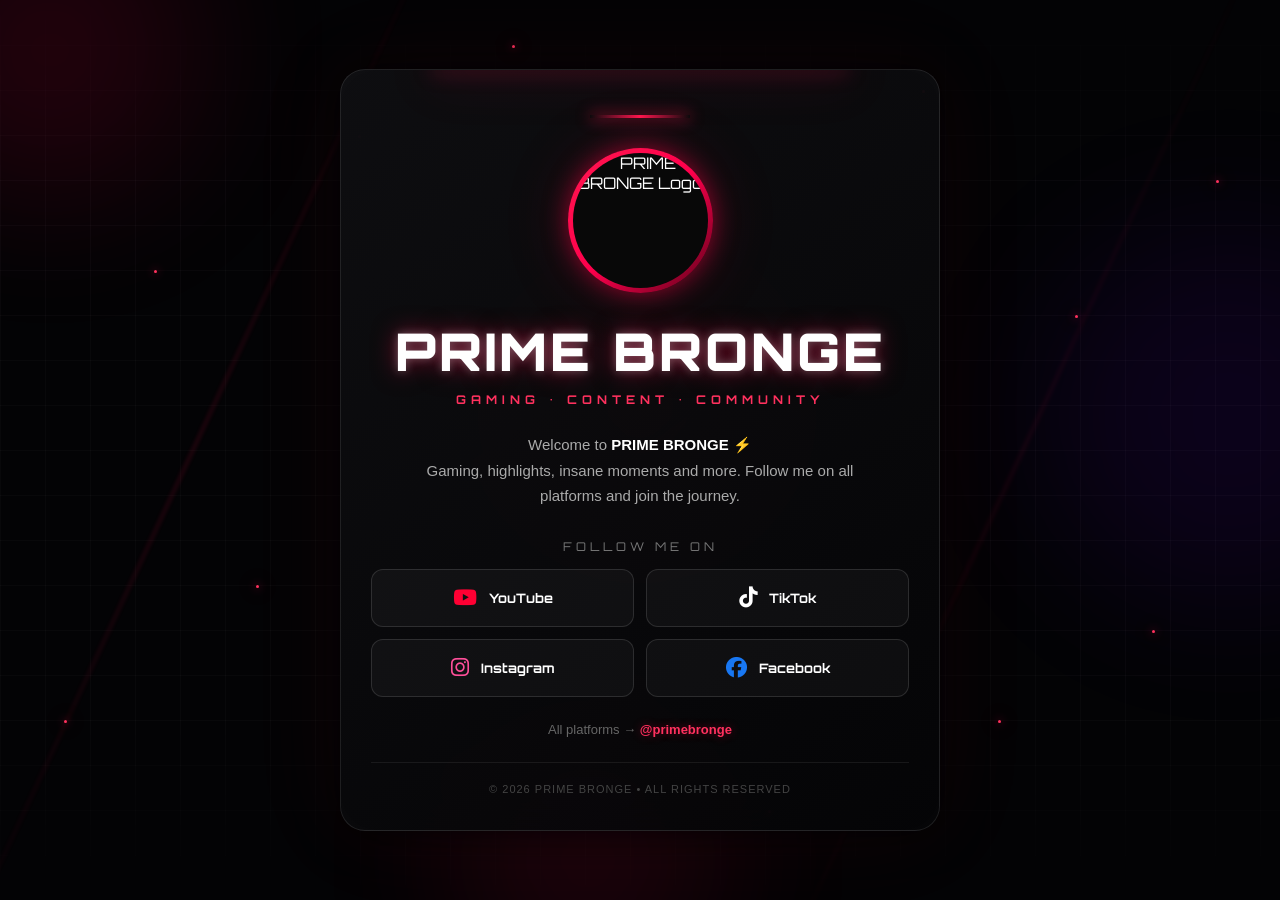
==== index.html @ a65642b0 "Create index.html for PRIME BRONGE gaming page This HTML file sets up a gaming-themed webpage with a" ====
<!DOCTYPE html>
<html lang="en">
<head>
  <meta charset="UTF-8">
  <meta name="viewport" content="width=device-width, initial-scale=1.0">

  <title>PRIME BRONGE | Gaming</title>

  <!-- Google Font -->
  <link rel="preconnect" href="https://fonts.googleapis.com">
  <link rel="preconnect" href="https://fonts.gstatic.com" crossorigin>
  <link href="https://fonts.googleapis.com/css2?family=Orbitron:wght@400;500;600;700;800;900&display=swap" rel="stylesheet">

  <!-- Font Awesome -->
  <link rel="stylesheet"
        href="https://cdnjs.cloudflare.com/ajax/libs/font-awesome/6.5.2/css/all.min.css">

  <style>

    /* =========================
       RESET
    ========================= */

    * {
      margin: 0;
      padding: 0;
      box-sizing: border-box;
    }

    html {
      scroll-behavior: smooth;
    }

    body {
      min-height: 100vh;
      font-family: 'Orbitron', sans-serif;
      background: #030305;
      color: #fff;
      display: flex;
      align-items: center;
      justify-content: center;
      overflow-x: hidden;
      position: relative;
    }


    /* =========================
       ANIMATED BACKGROUND
    ========================= */

    .bg-effects {
      position: fixed;
      inset: 0;
      overflow: hidden;
      pointer-events: none;
      z-index: 0;

      background:
        radial-gradient(
          circle at 50% 45%,
          rgba(255, 0, 70, 0.08),
          transparent 35%
        );
    }


    /* Background Grid */

    .bg-effects::before {
      content: "";
      position: absolute;
      inset: 0;

      background-image:
        linear-gradient(
          rgba(255,255,255,0.025) 1px,
          transparent 1px
        ),
        linear-gradient(
          90deg,
          rgba(255,255,255,0.025) 1px,
          transparent 1px
        );

      background-size: 45px 45px;

      mask-image: linear-gradient(
        to bottom,
        transparent,
        black 20%,
        black 80%,
        transparent
      );
    }


    /* Glowing Orbs */

    .orb {
      position: absolute;
      border-radius: 50%;
      filter: blur(75px);
      opacity: .55;

      animation:
        floatOrb 9s ease-in-out infinite alternate;
    }

    .orb-1 {
      width: 300px;
      height: 300px;

      background: rgba(255, 0, 70, .23);

      top: -100px;
      left: -100px;
    }

    .orb-2 {
      width: 380px;
      height: 380px;

      background: rgba(110, 0, 255, .16);

      right: -140px;
      top: 25%;

      animation-delay: -3s;
    }

    .orb-3 {
      width: 280px;
      height: 280px;

      background: rgba(255, 20, 80, .18);

      bottom: -100px;
      left: 35%;

      animation-delay: -5s;
    }


    @keyframes floatOrb {

      0% {
        transform:
          translate(0, 0)
          scale(1);
      }

      50% {
        transform:
          translate(80px, 40px)
          scale(1.15);
      }

      100% {
        transform:
          translate(-40px, -60px)
          scale(.9);
      }

    }


    /* =========================
       MOVING LIGHT BEAMS
    ========================= */

    .light-beam {
      position: absolute;

      width: 2px;
      height: 140%;

      top: -20%;

      opacity: .25;

      filter: blur(2px);

      background:
        linear-gradient(
          transparent,
          #ff174f,
          transparent
        );

      transform: rotate(25deg);

      animation:
        beamMove 8s linear infinite;
    }

    .beam-1 {
      left: 15%;
    }

    .beam-2 {
      right: 20%;

      animation-delay: -4s;

      opacity: .14;
    }


    @keyframes beamMove {

      0% {
        transform:
          translateX(-600px)
          rotate(25deg);
      }

      100% {
        transform:
          translateX(900px)
          rotate(25deg);
      }

    }


    /* =========================
       FLOATING PARTICLES
    ========================= */

    .particles span {
      position: absolute;

      width: 3px;
      height: 3px;

      background: #ff315e;

      border-radius: 50%;

      box-shadow:
        0 0 10px #ff174f,
        0 0 20px rgba(255,0,70,.5);

      animation:
        particleFloat linear infinite;
    }


    .particles span:nth-child(1) {
      left: 5%;
      top: 80%;
      animation-duration: 7s;
    }

    .particles span:nth-child(2) {
      left: 12%;
      top: 30%;
      animation-duration: 9s;
    }

    .particles span:nth-child(3) {
      left: 20%;
      top: 65%;
      animation-duration: 6s;
    }

    .particles span:nth-child(4) {
      left: 28%;
      top: 15%;
      animation-duration: 8s;
    }

    .particles span:nth-child(5) {
      left: 35%;
      top: 85%;
      animation-duration: 10s;
    }

    .particles span:nth-child(6) {
      left: 43%;
      top: 40%;
      animation-duration: 7s;
    }

    .particles span:nth-child(7) {
      left: 50%;
      top: 75%;
      animation-duration: 9s;
    }

    .particles span:nth-child(8) {
      left: 58%;
      top: 20%;
      animation-duration: 6s;
    }

    .particles span:nth-child(9) {
      left: 65%;
      top: 60%;
      animation-duration: 8s;
    }

    .particles span:nth-child(10) {
      left: 72%;
      top: 10%;
      animation-duration: 7s;
    }

    .particles span:nth-child(11) {
      left: 78%;
      top: 80%;
      animation-duration: 10s;
    }

    .particles span:nth-child(12) {
      left: 84%;
      top: 35%;
      animation-duration: 6s;
    }

    .particles span:nth-child(13) {
      left: 90%;
      top: 70%;
      animation-duration: 9s;
    }

    .particles span:nth-child(14) {
      left: 95%;
      top: 20%;
      animation-duration: 7s;
    }

    .particles span:nth-child(15) {
      left: 40%;
      top: 5%;
      animation-duration: 8s;
    }

    .particles span:nth-child(16) {
      left: 60%;
      top: 90%;
      animation-duration: 6s;
    }


    @keyframes particleFloat {

      0% {
        transform:
          translateY(50px)
          scale(.5);

        opacity: 0;
      }

      20% {
        opacity: 1;
      }

      80% {
        opacity: .8;
      }

      100% {
        transform:
          translateY(-170px)
          scale(1);

        opacity: 0;
      }

    }


    /* =========================
       MAIN CARD
    ========================= */

    .card {

      width: min(92%, 600px);

      padding:
        45px 30px 35px;

      margin: 30px 0;

      text-align: center;

      background:
        linear-gradient(
          145deg,
          rgba(15,15,18,.92),
          rgba(5,5,7,.88)
        );

      border:
        1px solid rgba(255,255,255,.10);

      border-radius: 25px;

      backdrop-filter: blur(18px);

      -webkit-backdrop-filter: blur(18px);

      box-shadow:

        0 0 40px rgba(0,0,0,.85),

        0 0 100px
        rgba(255,0,70,.07),

        inset 0 0 30px
        rgba(255,255,255,.015);

      position: relative;

      z-index: 5;

      overflow: hidden;
    }


    /* Card Glow */

    .card::before {

      content: "";

      position: absolute;

      top: -2px;
      left: 15%;

      width: 70%;
      height: 2px;

      background:
        linear-gradient(
          90deg,
          transparent,
          #ff174f,
          transparent
        );

      box-shadow:
        0 0 20px #ff174f,
        0 0 50px #ff174f;

      animation:
        cardGlow 3s ease-in-out infinite;
    }


    @keyframes cardGlow {

      0%,100% {
        opacity: .4;
      }

      50% {
        opacity: 1;
      }

    }


    /* =========================
       TOP LINE
    ========================= */

    .top-line {

      width: 100px;
      height: 3px;

      margin:
        0 auto 30px;

      background:
        linear-gradient(
          90deg,
          transparent,
          #ff174f,
          transparent
        );

      box-shadow:
        0 0 15px #ff174f;
    }


    /* =========================
       LOGO
    ========================= */

    .logo-box {

      width: 145px;
      height: 145px;

      margin: auto;

      border-radius: 50%;

      padding: 5px;

      background:
        linear-gradient(
          135deg,
          #ff174f,
          #ff004c,
          #5b0019
        );

      box-shadow:

        0 0 25px
        rgba(255,0,70,.5),

        0 0 70px
        rgba(255,0,70,.15);

      animation:
        logoPulse 2.5s
        infinite ease-in-out;
    }


    .logo-box img {

      width: 100%;
      height: 100%;

      object-fit: cover;

      border-radius: 50%;

      background: #080808;

      display: block;
    }


    @keyframes logoPulse {

      0%,100% {

        box-shadow:
          0 0 25px
          rgba(255,0,70,.5);
      }

      50% {

        box-shadow:
          0 0 45px
          rgba(255,0,70,.85);
      }

    }


    /* =========================
       NAME
    ========================= */

    .name {

      margin-top: 25px;

      font-size:
        clamp(30px, 7vw, 52px);

      font-weight: 900;

      letter-spacing: 3px;

      color: #fff;

      text-shadow:

        0 0 10px
        rgba(255,255,255,.3),

        0 0 25px
        rgba(255,0,70,.5);
    }


    .tag {

      margin-top: 8px;

      font-size: 12px;

      letter-spacing: 5px;

      color: #ff315e;

      font-weight: 700;
    }


    /* =========================
       BIO
    ========================= */

    .bio {

      max-width: 470px;

      margin:
        25px auto 30px;

      color: #aaa;

      font-family: Arial, sans-serif;

      font-size: 15px;

      line-height: 1.7;
    }

    .bio b {
      color: #fff;
    }


    /* =========================
       SOCIAL TITLE
    ========================= */

    .social-title {

      font-size: 12px;

      letter-spacing: 4px;

      color: #777;

      margin-bottom: 15px;
    }


    /* =========================
       SOCIAL BUTTONS
    ========================= */

    .socials {

      display: grid;

      grid-template-columns:
        repeat(2, 1fr);

      gap: 12px;
    }


    .social-btn {

      position: relative;

      height: 58px;

      display: flex;

      align-items: center;

      justify-content: center;

      gap: 12px;

      color: #fff;

      text-decoration: none;

      border:
        1px solid
        rgba(255,255,255,.12);

      border-radius: 12px;

      background:
        rgba(255,255,255,.035);

      overflow: hidden;

      transition:
        .3s ease;

      font-size: 13px;

      font-weight: 700;
    }


    /* Button Shine */

    .social-btn::before {

      content: "";

      position: absolute;

      inset: 0;

      background:
        linear-gradient(
          90deg,
          transparent,
          rgba(255,255,255,.10),
          transparent
        );

      transform:
        translateX(-100%);

      transition: .5s;
    }


    .social-btn:hover::before {

      transform:
        translateX(100%);
    }


    .social-btn:hover {

      transform:
        translateY(-5px);

      border-color:
        #ff174f;

      box-shadow:

        0 8px 25px
        rgba(255,0,70,.20),

        inset 0 0 20px
        rgba(255,0,70,.05);
    }


    .social-btn i {

      font-size: 21px;

      transition: .3s;
    }


    .social-btn:hover i {

      transform:
        scale(1.2);

      filter:
        drop-shadow(
          0 0 8px currentColor
        );
    }


    /* Platform Colors */

    .youtube i {
      color: #ff0033;
    }

    .tiktok i {
      color: #fff;
    }

    .instagram i {
      color: #ff4f9a;
    }

    .facebook i {
      color: #1877f2;
    }


    /* =========================
       HANDLE
    ========================= */

    .handle {

      margin-top: 25px;

      font-family: Arial, sans-serif;

      color: #666;

      font-size: 13px;
    }


    .handle span {

      color: #ff315e;

      font-weight: bold;

      text-shadow:
        0 0 10px
        rgba(255,0,70,.4);
    }


    /* =========================
       FOOTER
    ========================= */

    .footer {

      margin-top: 25px;

      padding-top: 20px;

      border-top:
        1px solid
        rgba(255,255,255,.07);

      color: #444;

      font-family: Arial, sans-serif;

      font-size: 11px;

      letter-spacing: 1px;
    }


    /* =========================
       MOBILE
    ========================= */

    @media (max-width: 500px) {

      .card {

        padding:
          35px 18px 25px;
      }


      .logo-box {

        width: 125px;
        height: 125px;
      }


      .socials {

        grid-template-columns: 1fr;
      }


      .name {

        letter-spacing: 2px;
      }


      .tag {

        font-size: 9px;

        letter-spacing: 3px;
      }

    }


    /* =========================
       REDUCED MOTION
    ========================= */

    @media (prefers-reduced-motion: reduce) {

      *,
      *::before,
      *::after {

        animation-duration: 0.01ms !important;

        animation-iteration-count: 1 !important;

        scroll-behavior: auto !important;
      }

    }

  </style>
</head>


<body>


  <!-- =========================
       ANIMATED BACKGROUND
  ========================= -->

  <div class="bg-effects">

    <div class="orb orb-1"></div>

    <div class="orb orb-2"></div>

    <div class="orb orb-3"></div>


    <div class="light-beam beam-1"></div>

    <div class="light-beam beam-2"></div>


    <div class="particles">

      <span></span>
      <span></span>
      <span></span>
      <span></span>

      <span></span>
      <span></span>
      <span></span>
      <span></span>

      <span></span>
      <span></span>
      <span></span>
      <span></span>

      <span></span>
      <span></span>
      <span></span>
      <span></span>

    </div>

  </div>



  <!-- =========================
       MAIN CARD
  ========================= -->

  <main class="card">


    <!-- Top Glow -->

    <div class="top-line"></div>


    <!-- Logo -->

    <div class="logo-box">

      <img
        src="logo.png"
        alt="PRIME BRONGE Logo"
      >

    </div>


    <!-- Name -->

    <h1 class="name">
      PRIME BRONGE
    </h1>


    <div class="tag">
      GAMING • CONTENT • COMMUNITY
    </div>


    <!-- About -->

    <p class="bio">

      Welcome to <b>PRIME BRONGE</b> ⚡<br>

      Gaming, highlights, insane moments
      and more.

      Follow me on all platforms
      and join the journey.

    </p>


    <!-- Social Title -->

    <div class="social-title">
      FOLLOW ME ON
    </div>


    <!-- =========================
         SOCIAL BUTTONS
    ========================= -->

    <div class="socials">


      <!-- YouTube -->

      <a
        class="social-btn youtube"
        href="https://www.youtube.com/@primebronge"
        target="_blank"
        rel="noopener noreferrer"
      >

        <i class="fa-brands fa-youtube"></i>

        <span>
          YouTube
        </span>

      </a>


      <!-- TikTok -->

      <a
        class="social-btn tiktok"
        href="https://www.tiktok.com/@primebronge"
        target="_blank"
        rel="noopener noreferrer"
      >

        <i class="fa-brands fa-tiktok"></i>

        <span>
          TikTok
        </span>

      </a>


      <!-- Instagram -->

      <a
        class="social-btn instagram"
        href="https://www.instagram.com/primebronge/"
        target="_blank"
        rel="noopener noreferrer"
      >

        <i class="fa-brands fa-instagram"></i>

        <span>
          Instagram
        </span>

      </a>


      <!-- Facebook -->

      <a
        class="social-btn facebook"
        href="https://www.facebook.com/primebronge0"
        target="_blank"
        rel="noopener noreferrer"
      >

        <i class="fa-brands fa-facebook"></i>

        <span>
          Facebook
        </span>

      </a>


    </div>


    <!-- Handle -->

    <div class="handle">

      All platforms →

      <span>
        @primebronge
      </span>

    </div>


    <!-- Footer -->

    <div class="footer">

      © 2026 PRIME BRONGE
      • ALL RIGHTS RESERVED

    </div>


  </main>


</body>
</html>
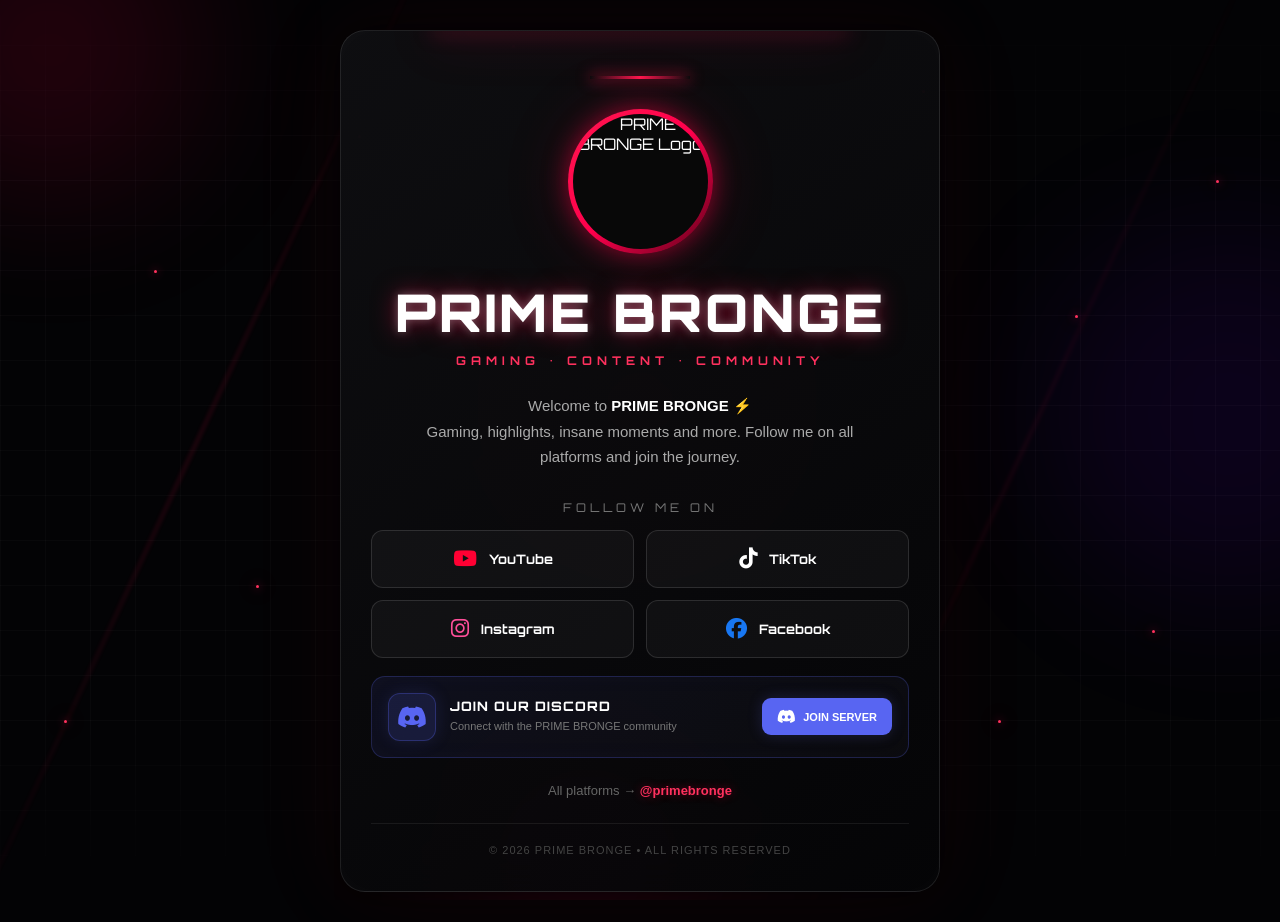
==== commit 0ed9a7fd: "Refactor HTML structure and update styles" ====
--- a/index.html
+++ b/index.html
@@ -1,25 +1,44 @@
 <!DOCTYPE html>
 <html lang="en">
+
 <head>
+
   <meta charset="UTF-8">
-  <meta name="viewport" content="width=device-width, initial-scale=1.0">
+
+  <meta name="viewport"
+        content="width=device-width, initial-scale=1.0">
 
   <title>PRIME BRONGE | Gaming</title>
 
-  <!-- Google Font -->
-  <link rel="preconnect" href="https://fonts.googleapis.com">
-  <link rel="preconnect" href="https://fonts.gstatic.com" crossorigin>
-  <link href="https://fonts.googleapis.com/css2?family=Orbitron:wght@400;500;600;700;800;900&display=swap" rel="stylesheet">
-
-  <!-- Font Awesome -->
+
+  <!-- =========================
+       GOOGLE FONT
+  ========================== -->
+
+  <link rel="preconnect"
+        href="https://fonts.googleapis.com">
+
+  <link rel="preconnect"
+        href="https://fonts.gstatic.com"
+        crossorigin>
+
+  <link href="https://fonts.googleapis.com/css2?family=Orbitron:wght@400;500;600;700;800;900&display=swap"
+        rel="stylesheet">
+
+
+  <!-- =========================
+       FONT AWESOME
+  ========================== -->
+
   <link rel="stylesheet"
         href="https://cdnjs.cloudflare.com/ajax/libs/font-awesome/6.5.2/css/all.min.css">
 
+
   <style>
 
     /* =========================
        RESET
-    ========================= */
+    ========================== */
 
     * {
       margin: 0;
@@ -27,151 +46,240 @@
       box-sizing: border-box;
     }
 
+
     html {
       scroll-behavior: smooth;
     }
 
+
     body {
+
       min-height: 100vh;
+
       font-family: 'Orbitron', sans-serif;
+
       background: #030305;
+
       color: #fff;
+
       display: flex;
+
       align-items: center;
+
       justify-content: center;
+
       overflow-x: hidden;
+
       position: relative;
+
     }
 
 
     /* =========================
        ANIMATED BACKGROUND
-    ========================= */
+    ========================== */
 
     .bg-effects {
+
       position: fixed;
+
       inset: 0;
+
       overflow: hidden;
+
       pointer-events: none;
+
       z-index: 0;
 
       background:
+
         radial-gradient(
+
           circle at 50% 45%,
+
           rgba(255, 0, 70, 0.08),
+
           transparent 35%
+
         );
+
     }
 
 
     /* Background Grid */
 
     .bg-effects::before {
+
       content: "";
+
       position: absolute;
+
       inset: 0;
 
       background-image:
+
         linear-gradient(
+
           rgba(255,255,255,0.025) 1px,
+
           transparent 1px
+
         ),
+
         linear-gradient(
+
           90deg,
+
           rgba(255,255,255,0.025) 1px,
+
           transparent 1px
+
         );
 
       background-size: 45px 45px;
 
-      mask-image: linear-gradient(
-        to bottom,
-        transparent,
-        black 20%,
-        black 80%,
-        transparent
-      );
-    }
-
-
-    /* Glowing Orbs */
+      mask-image:
+
+        linear-gradient(
+
+          to bottom,
+
+          transparent,
+
+          black 20%,
+
+          black 80%,
+
+          transparent
+
+        );
+
+    }
+
+
+    /* =========================
+       GLOWING ORBS
+    ========================== */
 
     .orb {
+
       position: absolute;
+
       border-radius: 50%;
+
       filter: blur(75px);
+
       opacity: .55;
 
       animation:
+
         floatOrb 9s ease-in-out infinite alternate;
-    }
+
+    }
+
 
     .orb-1 {
+
       width: 300px;
+
       height: 300px;
 
-      background: rgba(255, 0, 70, .23);
+      background:
+
+        rgba(255, 0, 70, .23);
 
       top: -100px;
+
       left: -100px;
-    }
+
+    }
+
 
     .orb-2 {
+
       width: 380px;
+
       height: 380px;
 
-      background: rgba(110, 0, 255, .16);
+      background:
+
+        rgba(110, 0, 255, .16);
 
       right: -140px;
+
       top: 25%;
 
       animation-delay: -3s;
-    }
+
+    }
+
 
     .orb-3 {
+
       width: 280px;
+
       height: 280px;
 
-      background: rgba(255, 20, 80, .18);
+      background:
+
+        rgba(255, 20, 80, .18);
 
       bottom: -100px;
+
       left: 35%;
 
       animation-delay: -5s;
+
     }
 
 
     @keyframes floatOrb {
 
       0% {
+
         transform:
+
           translate(0, 0)
+
           scale(1);
-      }
+
+      }
+
 
       50% {
+
         transform:
+
           translate(80px, 40px)
+
           scale(1.15);
-      }
+
+      }
+
 
       100% {
+
         transform:
+
           translate(-40px, -60px)
+
           scale(.9);
+
       }
 
     }
 
 
     /* =========================
-       MOVING LIGHT BEAMS
-    ========================= */
+       LIGHT BEAMS
+    ========================== */
 
     .light-beam {
+
       position: absolute;
 
       width: 2px;
+
       height: 140%;
 
       top: -20%;
@@ -181,56 +289,80 @@
       filter: blur(2px);
 
       background:
+
         linear-gradient(
+
           transparent,
+
           #ff174f,
+
           transparent
+
         );
 
       transform: rotate(25deg);
 
       animation:
+
         beamMove 8s linear infinite;
-    }
+
+    }
+
 
     .beam-1 {
+
       left: 15%;
-    }
+
+    }
+
 
     .beam-2 {
+
       right: 20%;
 
       animation-delay: -4s;
 
       opacity: .14;
+
     }
 
 
     @keyframes beamMove {
 
       0% {
+
         transform:
+
           translateX(-600px)
+
           rotate(25deg);
-      }
+
+      }
+
 
       100% {
+
         transform:
+
           translateX(900px)
+
           rotate(25deg);
+
       }
 
     }
 
 
     /* =========================
-       FLOATING PARTICLES
-    ========================= */
+       PARTICLES
+    ========================== */
 
     .particles span {
+
       position: absolute;
 
       width: 3px;
+
       height: 3px;
 
       background: #ff315e;
@@ -238,135 +370,239 @@
       border-radius: 50%;
 
       box-shadow:
+
         0 0 10px #ff174f,
-        0 0 20px rgba(255,0,70,.5);
+
+        0 0 20px
+
+        rgba(255,0,70,.5);
 
       animation:
-        particleFloat linear infinite;
+
+        particleFloat
+
+        linear
+
+        infinite;
+
     }
 
 
     .particles span:nth-child(1) {
+
       left: 5%;
+
       top: 80%;
+
       animation-duration: 7s;
-    }
+
+    }
+
 
     .particles span:nth-child(2) {
+
       left: 12%;
+
       top: 30%;
+
       animation-duration: 9s;
-    }
+
+    }
+
 
     .particles span:nth-child(3) {
+
       left: 20%;
+
       top: 65%;
+
       animation-duration: 6s;
-    }
+
+    }
+
 
     .particles span:nth-child(4) {
+
       left: 28%;
+
       top: 15%;
+
       animation-duration: 8s;
-    }
+
+    }
+
 
     .particles span:nth-child(5) {
+
       left: 35%;
+
       top: 85%;
+
       animation-duration: 10s;
-    }
+
+    }
+
 
     .particles span:nth-child(6) {
+
       left: 43%;
+
       top: 40%;
+
       animation-duration: 7s;
-    }
+
+    }
+
 
     .particles span:nth-child(7) {
+
       left: 50%;
+
       top: 75%;
+
       animation-duration: 9s;
-    }
+
+    }
+
 
     .particles span:nth-child(8) {
+
       left: 58%;
+
       top: 20%;
+
       animation-duration: 6s;
-    }
+
+    }
+
 
     .particles span:nth-child(9) {
+
       left: 65%;
+
       top: 60%;
+
       animation-duration: 8s;
-    }
+
+    }
+
 
     .particles span:nth-child(10) {
+
       left: 72%;
+
       top: 10%;
+
       animation-duration: 7s;
-    }
+
+    }
+
 
     .particles span:nth-child(11) {
+
       left: 78%;
+
       top: 80%;
+
       animation-duration: 10s;
-    }
+
+    }
+
 
     .particles span:nth-child(12) {
+
       left: 84%;
+
       top: 35%;
+
       animation-duration: 6s;
-    }
+
+    }
+
 
     .particles span:nth-child(13) {
+
       left: 90%;
+
       top: 70%;
+
       animation-duration: 9s;
-    }
+
+    }
+
 
     .particles span:nth-child(14) {
+
       left: 95%;
+
       top: 20%;
+
       animation-duration: 7s;
-    }
+
+    }
+
 
     .particles span:nth-child(15) {
+
       left: 40%;
+
       top: 5%;
+
       animation-duration: 8s;
-    }
+
+    }
+
 
     .particles span:nth-child(16) {
+
       left: 60%;
+
       top: 90%;
+
       animation-duration: 6s;
+
     }
 
 
     @keyframes particleFloat {
 
       0% {
+
         transform:
+
           translateY(50px)
+
           scale(.5);
 
         opacity: 0;
-      }
+
+      }
+
 
       20% {
+
         opacity: 1;
-      }
+
+      }
+
 
       80% {
+
         opacity: .8;
-      }
+
+      }
+
 
       100% {
+
         transform:
+
           translateY(-170px)
+
           scale(1);
 
         opacity: 0;
+
       }
 
     }
@@ -374,13 +610,14 @@
 
     /* =========================
        MAIN CARD
-    ========================= */
+    ========================== */
 
     .card {
 
       width: min(92%, 600px);
 
       padding:
+
         45px 30px 35px;
 
       margin: 30px 0;
@@ -388,14 +625,22 @@
       text-align: center;
 
       background:
+
         linear-gradient(
+
           145deg,
+
           rgba(15,15,18,.92),
+
           rgba(5,5,7,.88)
+
         );
 
       border:
-        1px solid rgba(255,255,255,.10);
+
+        1px solid
+
+        rgba(255,255,255,.10);
 
       border-radius: 25px;
 
@@ -405,12 +650,16 @@
 
       box-shadow:
 
-        0 0 40px rgba(0,0,0,.85),
+        0 0 40px
+
+        rgba(0,0,0,.85),
 
         0 0 100px
+
         rgba(255,0,70,.07),
 
         inset 0 0 30px
+
         rgba(255,255,255,.015);
 
       position: relative;
@@ -418,10 +667,13 @@
       z-index: 5;
 
       overflow: hidden;
-    }
-
-
-    /* Card Glow */
+
+    }
+
+
+    /* =========================
+       CARD TOP GLOW
+    ========================== */
 
     .card::before {
 
@@ -430,36 +682,59 @@
       position: absolute;
 
       top: -2px;
+
       left: 15%;
 
       width: 70%;
+
       height: 2px;
 
       background:
+
         linear-gradient(
+
           90deg,
+
           transparent,
+
           #ff174f,
+
           transparent
+
         );
 
       box-shadow:
+
         0 0 20px #ff174f,
+
         0 0 50px #ff174f;
 
       animation:
-        cardGlow 3s ease-in-out infinite;
+
+        cardGlow
+
+        3s
+
+        ease-in-out
+
+        infinite;
+
     }
 
 
     @keyframes cardGlow {
 
       0%,100% {
+
         opacity: .4;
-      }
+
+      }
+
 
       50% {
+
         opacity: 1;
+
       }
 
     }
@@ -467,36 +742,47 @@
 
     /* =========================
        TOP LINE
-    ========================= */
+    ========================== */
 
     .top-line {
 
       width: 100px;
+
       height: 3px;
 
       margin:
+
         0 auto 30px;
 
       background:
+
         linear-gradient(
+
           90deg,
+
           transparent,
+
           #ff174f,
+
           transparent
+
         );
 
       box-shadow:
+
         0 0 15px #ff174f;
+
     }
 
 
     /* =========================
        LOGO
-    ========================= */
+    ========================== */
 
     .logo-box {
 
       width: 145px;
+
       height: 145px;
 
       margin: auto;
@@ -506,30 +792,46 @@
       padding: 5px;
 
       background:
+
         linear-gradient(
+
           135deg,
+
           #ff174f,
+
           #ff004c,
+
           #5b0019
+
         );
 
       box-shadow:
 
         0 0 25px
+
         rgba(255,0,70,.5),
 
         0 0 70px
+
         rgba(255,0,70,.15);
 
       animation:
-        logoPulse 2.5s
-        infinite ease-in-out;
+
+        logoPulse
+
+        2.5s
+
+        infinite
+
+        ease-in-out;
+
     }
 
 
     .logo-box img {
 
       width: 100%;
+
       height: 100%;
 
       object-fit: cover;
@@ -539,6 +841,7 @@
       background: #080808;
 
       display: block;
+
     }
 
 
@@ -547,15 +850,22 @@
       0%,100% {
 
         box-shadow:
+
           0 0 25px
+
           rgba(255,0,70,.5);
-      }
+
+      }
+
 
       50% {
 
         box-shadow:
+
           0 0 45px
+
           rgba(255,0,70,.85);
+
       }
 
     }
@@ -563,14 +873,23 @@
 
     /* =========================
        NAME
-    ========================= */
+    ========================== */
 
     .name {
 
       margin-top: 25px;
 
       font-size:
-        clamp(30px, 7vw, 52px);
+
+        clamp(
+
+          30px,
+
+          7vw,
+
+          52px
+
+        );
 
       font-weight: 900;
 
@@ -581,10 +900,13 @@
       text-shadow:
 
         0 0 10px
+
         rgba(255,255,255,.3),
 
         0 0 25px
+
         rgba(255,0,70,.5);
+
     }
 
 
@@ -599,18 +921,20 @@
       color: #ff315e;
 
       font-weight: 700;
+
     }
 
 
     /* =========================
        BIO
-    ========================= */
+    ========================== */
 
     .bio {
 
       max-width: 470px;
 
       margin:
+
         25px auto 30px;
 
       color: #aaa;
@@ -620,16 +944,20 @@
       font-size: 15px;
 
       line-height: 1.7;
-    }
+
+    }
+
 
     .bio b {
+
       color: #fff;
+
     }
 
 
     /* =========================
        SOCIAL TITLE
-    ========================= */
+    ========================== */
 
     .social-title {
 
@@ -640,21 +968,24 @@
       color: #777;
 
       margin-bottom: 15px;
+
     }
 
 
     /* =========================
        SOCIAL BUTTONS
-    ========================= */
+    ========================== */
 
     .socials {
 
       display: grid;
 
       grid-template-columns:
+
         repeat(2, 1fr);
 
       gap: 12px;
+
     }
 
 
@@ -677,26 +1008,27 @@
       text-decoration: none;
 
       border:
+
         1px solid
+
         rgba(255,255,255,.12);
 
       border-radius: 12px;
 
       background:
+
         rgba(255,255,255,.035);
 
       overflow: hidden;
 
-      transition:
-        .3s ease;
+      transition: .3s ease;
 
       font-size: 13px;
 
       font-weight: 700;
-    }
-
-
-    /* Button Shine */
+
+    }
+
 
     .social-btn::before {
 
@@ -707,42 +1039,57 @@
       inset: 0;
 
       background:
+
         linear-gradient(
+
           90deg,
+
           transparent,
+
           rgba(255,255,255,.10),
+
           transparent
+
         );
 
       transform:
+
         translateX(-100%);
 
       transition: .5s;
+
     }
 
 
     .social-btn:hover::before {
 
       transform:
+
         translateX(100%);
+
     }
 
 
     .social-btn:hover {
 
       transform:
+
         translateY(-5px);
 
       border-color:
+
         #ff174f;
 
       box-shadow:
 
         0 8px 25px
+
         rgba(255,0,70,.20),
 
         inset 0 0 20px
+
         rgba(255,0,70,.05);
+
     }
 
 
@@ -751,43 +1098,281 @@
       font-size: 21px;
 
       transition: .3s;
+
     }
 
 
     .social-btn:hover i {
 
       transform:
+
         scale(1.2);
 
       filter:
+
         drop-shadow(
-          0 0 8px currentColor
+
+          0 0 8px
+
+          currentColor
+
         );
+
     }
 
 
     /* Platform Colors */
 
     .youtube i {
+
       color: #ff0033;
-    }
+
+    }
+
 
     .tiktok i {
+
       color: #fff;
-    }
+
+    }
+
 
     .instagram i {
+
       color: #ff4f9a;
-    }
+
+    }
+
 
     .facebook i {
+
       color: #1877f2;
+
+    }
+
+
+    /* =========================
+       DISCORD SECTION
+    ========================== */
+
+    .discord-section {
+
+      margin-top: 18px;
+
+      padding: 16px;
+
+      display: flex;
+
+      align-items: center;
+
+      gap: 14px;
+
+      text-align: left;
+
+      border:
+
+        1px solid
+
+        rgba(88,101,242,.25);
+
+      border-radius: 14px;
+
+      background:
+
+        linear-gradient(
+
+          135deg,
+
+          rgba(88,101,242,.08),
+
+          rgba(255,255,255,.025)
+
+        );
+
+      box-shadow:
+
+        inset 0 0 25px
+
+        rgba(88,101,242,.03);
+
+      transition: .3s ease;
+
+    }
+
+
+    .discord-section:hover {
+
+      border-color:
+
+        rgba(88,101,242,.65);
+
+      box-shadow:
+
+        0 8px 30px
+
+        rgba(88,101,242,.12),
+
+        inset 0 0 25px
+
+        rgba(88,101,242,.05);
+
+      transform:
+
+        translateY(-3px);
+
+    }
+
+
+    /* Discord Icon */
+
+    .discord-icon {
+
+      min-width: 48px;
+
+      width: 48px;
+
+      height: 48px;
+
+      display: flex;
+
+      align-items: center;
+
+      justify-content: center;
+
+      border-radius: 12px;
+
+      background:
+
+        rgba(88,101,242,.15);
+
+      border:
+
+        1px solid
+
+        rgba(88,101,242,.3);
+
+      color: #5865F2;
+
+      font-size: 24px;
+
+      box-shadow:
+
+        0 0 18px
+
+        rgba(88,101,242,.15);
+
+    }
+
+
+    /* Discord Info */
+
+    .discord-info {
+
+      flex: 1;
+
+      min-width: 0;
+
+    }
+
+
+    .discord-title {
+
+      color: #fff;
+
+      font-size: 13px;
+
+      font-weight: 800;
+
+      letter-spacing: 1px;
+
+    }
+
+
+    .discord-text {
+
+      margin-top: 5px;
+
+      color: #777;
+
+      font-family: Arial, sans-serif;
+
+      font-size: 11px;
+
+      line-height: 1.4;
+
+    }
+
+
+    /* Discord Button */
+
+    .discord-btn {
+
+      flex-shrink: 0;
+
+      display: flex;
+
+      align-items: center;
+
+      justify-content: center;
+
+      gap: 7px;
+
+      padding:
+
+        11px 15px;
+
+      border-radius: 9px;
+
+      background: #5865F2;
+
+      color: #fff;
+
+      text-decoration: none;
+
+      font-family: Arial, sans-serif;
+
+      font-size: 11px;
+
+      font-weight: 800;
+
+      transition: .3s ease;
+
+      box-shadow:
+
+        0 0 15px
+
+        rgba(88,101,242,.2);
+
+    }
+
+
+    .discord-btn:hover {
+
+      background: #4752C4;
+
+      transform:
+
+        scale(1.05);
+
+      box-shadow:
+
+        0 0 25px
+
+        rgba(88,101,242,.45);
+
+    }
+
+
+    .discord-btn i {
+
+      font-size: 15px;
+
     }
 
 
     /* =========================
        HANDLE
-    ========================= */
+    ========================== */
 
     .handle {
 
@@ -798,6 +1383,7 @@
       color: #666;
 
       font-size: 13px;
+
     }
 
 
@@ -808,14 +1394,17 @@
       font-weight: bold;
 
       text-shadow:
+
         0 0 10px
+
         rgba(255,0,70,.4);
+
     }
 
 
     /* =========================
        FOOTER
-    ========================= */
+    ========================== */
 
     .footer {
 
@@ -824,7 +1413,9 @@
       padding-top: 20px;
 
       border-top:
+
         1px solid
+
         rgba(255,255,255,.07);
 
       color: #444;
@@ -834,38 +1425,45 @@
       font-size: 11px;
 
       letter-spacing: 1px;
+
     }
 
 
     /* =========================
        MOBILE
-    ========================= */
+    ========================== */
 
     @media (max-width: 500px) {
 
       .card {
 
         padding:
+
           35px 18px 25px;
+
       }
 
 
       .logo-box {
 
         width: 125px;
+
         height: 125px;
+
       }
 
 
       .socials {
 
         grid-template-columns: 1fr;
+
       }
 
 
       .name {
 
         letter-spacing: 2px;
+
       }
 
 
@@ -874,6 +1472,52 @@
         font-size: 9px;
 
         letter-spacing: 3px;
+
+      }
+
+
+      .discord-section {
+
+        padding: 13px;
+
+      }
+
+
+      .discord-icon {
+
+        width: 42px;
+
+        height: 42px;
+
+        min-width: 42px;
+
+        font-size: 20px;
+
+      }
+
+
+      .discord-text {
+
+        font-size: 9px;
+
+      }
+
+
+      .discord-btn {
+
+        padding:
+
+          10px 11px;
+
+        font-size: 9px;
+
+      }
+
+
+      .discord-btn i {
+
+        font-size: 13px;
+
       }
 
     }
@@ -881,35 +1525,58 @@
 
     /* =========================
        REDUCED MOTION
-    ========================= */
+    ========================== */
 
     @media (prefers-reduced-motion: reduce) {
 
       *,
+
       *::before,
+
       *::after {
 
-        animation-duration: 0.01ms !important;
-
-        animation-iteration-count: 1 !important;
-
-        scroll-behavior: auto !important;
+        animation-duration:
+
+          0.01ms !important;
+
+        animation-iteration-count:
+
+          1 !important;
+
+        scroll-behavior:
+
+          auto !important;
+
       }
 
     }
 
   </style>
+
 </head>
 
 
 <body>
+
+
+  <!-- =========================
+       BACKGROUND MUSIC
+  ========================== -->
+
+  <audio
+    id="bgMusic"
+    src="theme.mp3"
+    loop
+    preload="auto">
+  </audio>
 
 
   <!-- =========================
        ANIMATED BACKGROUND
-  ========================= -->
+  ========================== -->
 
   <div class="bg-effects">
+
 
     <div class="orb orb-1"></div>
 
@@ -928,37 +1595,38 @@
       <span></span>
       <span></span>
       <span></span>
-      <span></span>
 
       <span></span>
       <span></span>
       <span></span>
-      <span></span>
 
       <span></span>
       <span></span>
       <span></span>
-      <span></span>
 
       <span></span>
       <span></span>
       <span></span>
+
       <span></span>
+      <span></span>
+      <span></span>
+
+      <span></span>
 
     </div>
 
   </div>
-
 
 
   <!-- =========================
        MAIN CARD
-  ========================= -->
+  ========================== -->
 
   <main class="card">
 
 
-    <!-- Top Glow -->
+    <!-- Top Line -->
 
     <div class="top-line"></div>
 
@@ -969,8 +1637,7 @@
 
       <img
         src="logo.png"
-        alt="PRIME BRONGE Logo"
-      >
+        alt="PRIME BRONGE Logo">
 
     </div>
 
@@ -978,12 +1645,16 @@
     <!-- Name -->
 
     <h1 class="name">
+
       PRIME BRONGE
+
     </h1>
 
 
     <div class="tag">
+
       GAMING • CONTENT • COMMUNITY
+
     </div>
 
 
@@ -991,7 +1662,11 @@
 
     <p class="bio">
 
-      Welcome to <b>PRIME BRONGE</b> ⚡<br>
+      Welcome to
+
+      <b>PRIME BRONGE</b> ⚡
+
+      <br>
 
       Gaming, highlights, insane moments
       and more.
@@ -1005,13 +1680,15 @@
     <!-- Social Title -->
 
     <div class="social-title">
+
       FOLLOW ME ON
+
     </div>
 
 
     <!-- =========================
          SOCIAL BUTTONS
-    ========================= -->
+    ========================== -->
 
     <div class="socials">
 
@@ -1019,16 +1696,23 @@
       <!-- YouTube -->
 
       <a
+
         class="social-btn youtube"
+
         href="https://www.youtube.com/@primebronge"
+
         target="_blank"
+
         rel="noopener noreferrer"
+
       >
 
         <i class="fa-brands fa-youtube"></i>
 
         <span>
+
           YouTube
+
         </span>
 
       </a>
@@ -1037,16 +1721,23 @@
       <!-- TikTok -->
 
       <a
+
         class="social-btn tiktok"
+
         href="https://www.tiktok.com/@primebronge"
+
         target="_blank"
+
         rel="noopener noreferrer"
+
       >
 
         <i class="fa-brands fa-tiktok"></i>
 
         <span>
+
           TikTok
+
         </span>
 
       </a>
@@ -1055,16 +1746,23 @@
       <!-- Instagram -->
 
       <a
+
         class="social-btn instagram"
+
         href="https://www.instagram.com/primebronge/"
+
         target="_blank"
+
         rel="noopener noreferrer"
+
       >
 
         <i class="fa-brands fa-instagram"></i>
 
         <span>
+
           Instagram
+
         </span>
 
       </a>
@@ -1073,16 +1771,23 @@
       <!-- Facebook -->
 
       <a
+
         class="social-btn facebook"
+
         href="https://www.facebook.com/primebronge0"
+
         target="_blank"
+
         rel="noopener noreferrer"
+
       >
 
         <i class="fa-brands fa-facebook"></i>
 
         <span>
+
           Facebook
+
         </span>
 
       </a>
@@ -1091,6 +1796,60 @@
     </div>
 
 
+    <!-- =========================
+         DISCORD SERVER
+    ========================== -->
+
+    <div class="discord-section">
+
+
+      <div class="discord-icon">
+
+        <i class="fa-brands fa-discord"></i>
+
+      </div>
+
+
+      <div class="discord-info">
+
+        <div class="discord-title">
+
+          JOIN OUR DISCORD
+
+        </div>
+
+
+        <div class="discord-text">
+
+          Connect with the PRIME BRONGE community
+
+        </div>
+
+      </div>
+
+
+      <a
+
+        class="discord-btn"
+
+        href="https://discord.gg/avWFxBZesr"
+
+        target="_blank"
+
+        rel="noopener noreferrer"
+
+      >
+
+        <i class="fa-brands fa-discord"></i>
+
+        JOIN SERVER
+
+      </a>
+
+
+    </div>
+
+
     <!-- Handle -->
 
     <div class="handle">
@@ -1098,7 +1857,9 @@
       All platforms →
 
       <span>
+
         @primebronge
+
       </span>
 
     </div>
@@ -1109,6 +1870,7 @@
     <div class="footer">
 
       © 2026 PRIME BRONGE
+
       • ALL RIGHTS RESERVED
 
     </div>
@@ -1117,5 +1879,99 @@
   </main>
 
 
+  <!-- =========================
+       MUSIC SCRIPT
+  ========================== -->
+
+  <script>
+
+    const music =
+      document.getElementById("bgMusic");
+
+
+    /*
+      Music volume
+      0.35 = 35%
+    */
+
+    music.volume = 0.35;
+
+
+    /*
+      Try to start music
+      automatically on page load.
+    */
+
+    window.addEventListener(
+      "load",
+      () => {
+
+        music.play().catch(() => {
+
+          console.log(
+            "Autoplay blocked. Waiting for user interaction."
+          );
+
+        });
+
+      }
+    );
+
+
+    /*
+      Some browsers block
+      unmuted autoplay.
+
+      If blocked, music starts
+      on the user's first click,
+      touch or keyboard input.
+    */
+
+    const startMusic = () => {
+
+      music.play().catch(() => {});
+
+
+      document.removeEventListener(
+        "click",
+        startMusic
+      );
+
+
+      document.removeEventListener(
+        "touchstart",
+        startMusic
+      );
+
+
+      document.removeEventListener(
+        "keydown",
+        startMusic
+      );
+
+    };
+
+
+    document.addEventListener(
+      "click",
+      startMusic
+    );
+
+
+    document.addEventListener(
+      "touchstart",
+      startMusic
+    );
+
+
+    document.addEventListener(
+      "keydown",
+      startMusic
+    );
+
+  </script>
+
+
 </body>
+
 </html>
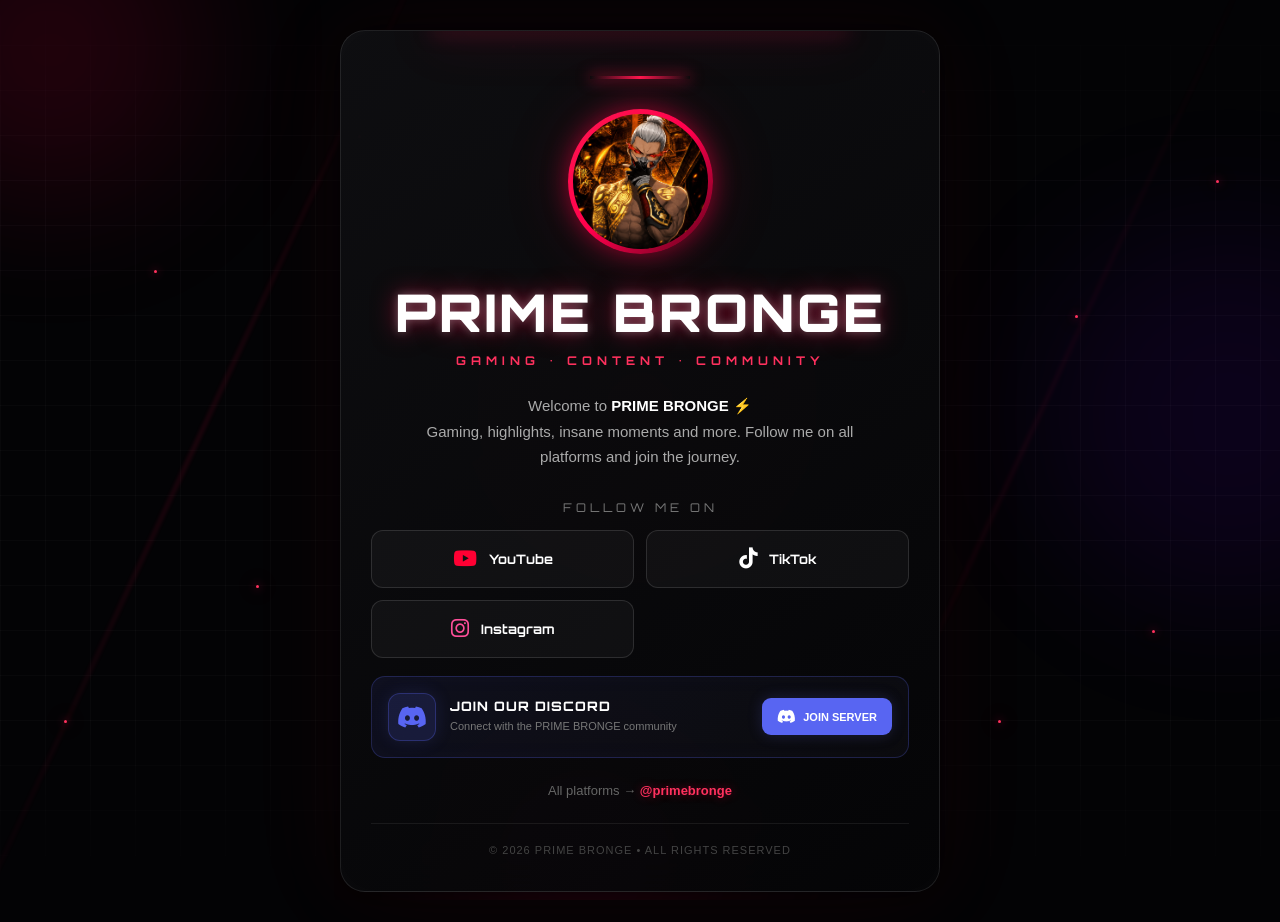
==== commit 8fbff92f: "Clean up index.html by removing unused code Removed unused CSS styles for particles and social media" ====
--- a/index.html
+++ b/index.html
@@ -389,178 +389,99 @@
 
 
     .particles span:nth-child(1) {
-
       left: 5%;
-
       top: 80%;
-
       animation-duration: 7s;
-
-    }
-
+    }
 
     .particles span:nth-child(2) {
-
       left: 12%;
-
       top: 30%;
-
       animation-duration: 9s;
-
-    }
-
+    }
 
     .particles span:nth-child(3) {
-
       left: 20%;
-
       top: 65%;
-
       animation-duration: 6s;
-
-    }
-
+    }
 
     .particles span:nth-child(4) {
-
       left: 28%;
-
       top: 15%;
-
       animation-duration: 8s;
-
-    }
-
+    }
 
     .particles span:nth-child(5) {
-
       left: 35%;
-
       top: 85%;
-
       animation-duration: 10s;
-
-    }
-
+    }
 
     .particles span:nth-child(6) {
-
       left: 43%;
-
       top: 40%;
-
       animation-duration: 7s;
-
-    }
-
+    }
 
     .particles span:nth-child(7) {
-
       left: 50%;
-
       top: 75%;
-
       animation-duration: 9s;
-
-    }
-
+    }
 
     .particles span:nth-child(8) {
-
       left: 58%;
-
       top: 20%;
-
       animation-duration: 6s;
-
-    }
-
+    }
 
     .particles span:nth-child(9) {
-
       left: 65%;
-
       top: 60%;
-
       animation-duration: 8s;
-
-    }
-
+    }
 
     .particles span:nth-child(10) {
-
       left: 72%;
-
       top: 10%;
-
       animation-duration: 7s;
-
-    }
-
+    }
 
     .particles span:nth-child(11) {
-
       left: 78%;
-
       top: 80%;
-
       animation-duration: 10s;
-
-    }
-
+    }
 
     .particles span:nth-child(12) {
-
       left: 84%;
-
       top: 35%;
-
       animation-duration: 6s;
-
-    }
-
+    }
 
     .particles span:nth-child(13) {
-
       left: 90%;
-
       top: 70%;
-
       animation-duration: 9s;
-
-    }
-
+    }
 
     .particles span:nth-child(14) {
-
       left: 95%;
-
       top: 20%;
-
       animation-duration: 7s;
-
-    }
-
+    }
 
     .particles span:nth-child(15) {
-
       left: 40%;
-
       top: 5%;
-
       animation-duration: 8s;
-
-    }
-
+    }
 
     .particles span:nth-child(16) {
-
       left: 60%;
-
       top: 90%;
-
       animation-duration: 6s;
-
     }
 
 
@@ -1144,13 +1065,6 @@
     }
 
 
-    .facebook i {
-
-      color: #1877f2;
-
-    }
-
-
     /* =========================
        DISCORD SECTION
     ========================== */
@@ -1560,18 +1474,6 @@
 
 
   <!-- =========================
-       BACKGROUND MUSIC
-  ========================== -->
-
-  <audio
-    id="bgMusic"
-    src="theme.mp3"
-    loop
-    preload="auto">
-  </audio>
-
-
-  <!-- =========================
        ANIMATED BACKGROUND
   ========================== -->
 
@@ -1768,31 +1670,6 @@
       </a>
 
 
-      <!-- Facebook -->
-
-      <a
-
-        class="social-btn facebook"
-
-        href="https://www.facebook.com/primebronge0"
-
-        target="_blank"
-
-        rel="noopener noreferrer"
-
-      >
-
-        <i class="fa-brands fa-facebook"></i>
-
-        <span>
-
-          Facebook
-
-        </span>
-
-      </a>
-
-
     </div>
 
 
@@ -1879,99 +1756,6 @@
   </main>
 
 
-  <!-- =========================
-       MUSIC SCRIPT
-  ========================== -->
-
-  <script>
-
-    const music =
-      document.getElementById("bgMusic");
-
-
-    /*
-      Music volume
-      0.35 = 35%
-    */
-
-    music.volume = 0.35;
-
-
-    /*
-      Try to start music
-      automatically on page load.
-    */
-
-    window.addEventListener(
-      "load",
-      () => {
-
-        music.play().catch(() => {
-
-          console.log(
-            "Autoplay blocked. Waiting for user interaction."
-          );
-
-        });
-
-      }
-    );
-
-
-    /*
-      Some browsers block
-      unmuted autoplay.
-
-      If blocked, music starts
-      on the user's first click,
-      touch or keyboard input.
-    */
-
-    const startMusic = () => {
-
-      music.play().catch(() => {});
-
-
-      document.removeEventListener(
-        "click",
-        startMusic
-      );
-
-
-      document.removeEventListener(
-        "touchstart",
-        startMusic
-      );
-
-
-      document.removeEventListener(
-        "keydown",
-        startMusic
-      );
-
-    };
-
-
-    document.addEventListener(
-      "click",
-      startMusic
-    );
-
-
-    document.addEventListener(
-      "touchstart",
-      startMusic
-    );
-
-
-    document.addEventListener(
-      "keydown",
-      startMusic
-    );
-
-  </script>
-
-
 </body>
 
 </html>
